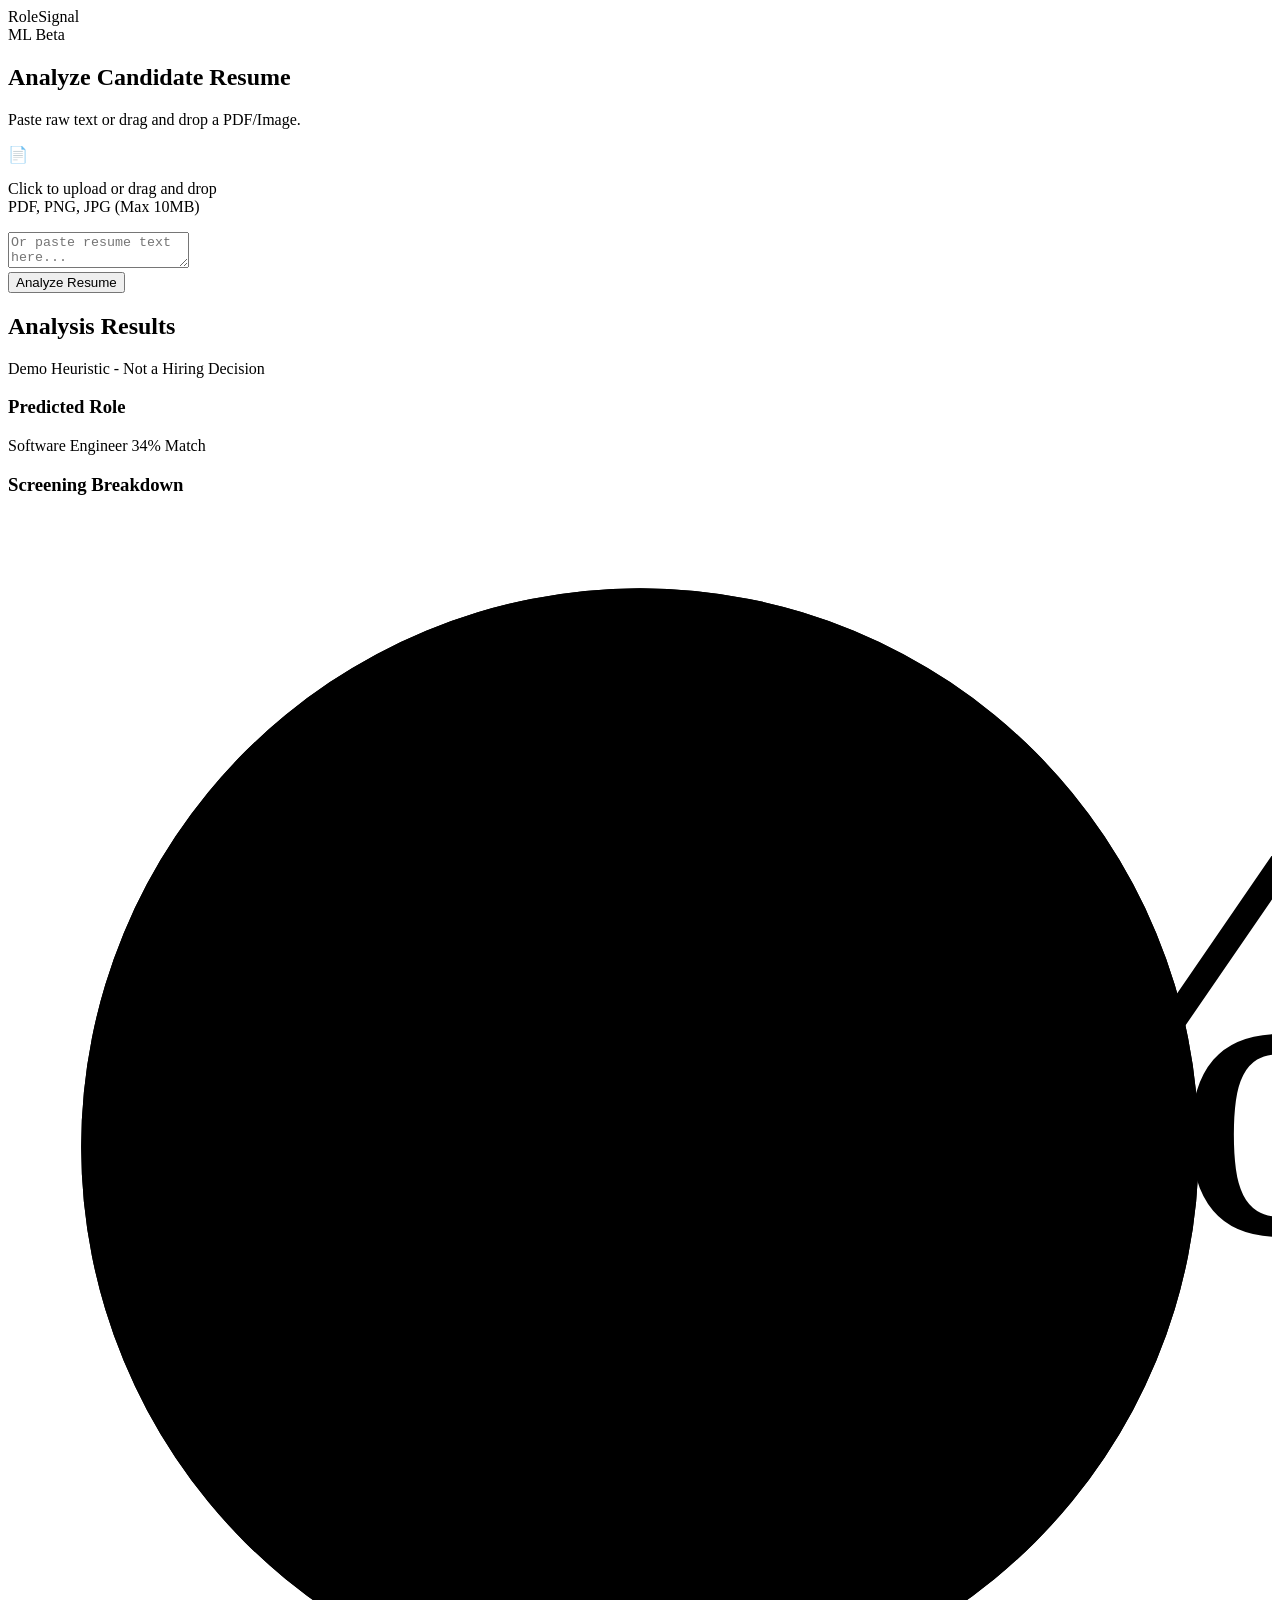
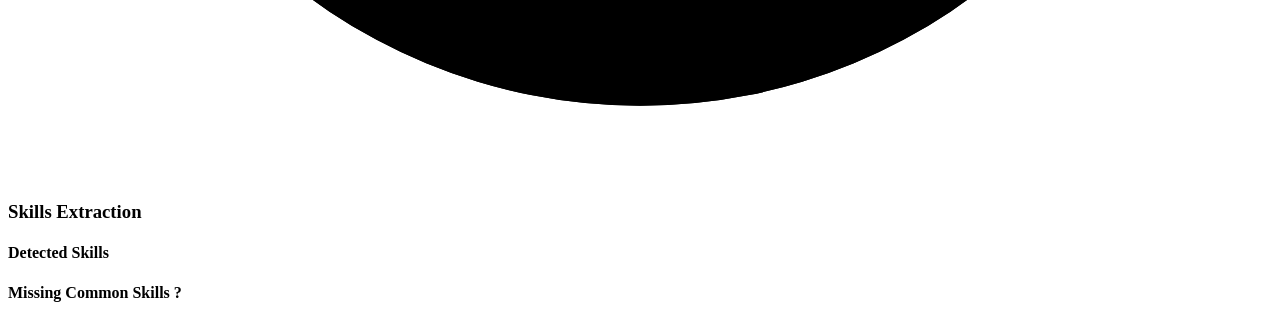
==== static/index.html @ 4556d4a0 "Add complete RoleSignal project" ====
<!DOCTYPE html>
<html lang="en">
<head>
    <meta charset="UTF-8">
    <meta name="viewport" content="width=device-width, initial-scale=1.0">
    <title>RoleSignal — ML Resume Screening</title>
    <link rel="stylesheet" href="/styles.css">
    <link href="https://fonts.googleapis.com/css2?family=Inter:wght@400;500;600;700&family=Outfit:wght@500;700&display=swap" rel="stylesheet">
</head>
<body>
    <div class="app-container">
        <header>
            <div class="logo">Role<span>Signal</span></div>
            <div class="badge">ML Beta</div>
        </header>

        <main>
            <div class="input-section">
                <h2>Analyze Candidate Resume</h2>
                <p class="subtitle">Paste raw text or drag and drop a PDF/Image.</p>
                
                <div class="upload-zone" id="uploadZone">
                    <input type="file" id="fileInput" accept=".pdf,.png,.jpg,.jpeg" hidden>
                    <div class="upload-icon">📄</div>
                    <p>Click to upload or drag and drop<br><span>PDF, PNG, JPG (Max 10MB)</span></p>
                </div>

                <div class="text-input-container">
                    <textarea id="resumeInput" placeholder="Or paste resume text here..."></textarea>
                </div>

                <button id="analyzeBtn" class="primary-btn">Analyze Resume</button>
                <div id="loader" class="loader hidden"></div>
                <div id="errorBox" class="error-box hidden"></div>
            </div>

            <div id="resultsSection" class="results-section hidden">
                <div class="result-header">
                    <h2>Analysis Results</h2>
                    <div class="disclaimer-badge">Demo Heuristic - Not a Hiring Decision</div>
                </div>

                <div class="results-grid">
                    <div class="card prediction-card">
                        <h3>Predicted Role</h3>
                        <div class="primary-prediction">
                            <span id="predictedRole" class="role-name">Software Engineer</span>
                            <span id="confidence" class="confidence-val">34% Match</span>
                        </div>
                        
                        <div class="top-predictions" id="topPredictionsList">
                            <!-- Injected by JS -->
                        </div>
                    </div>

                    <div class="card screening-card">
                        <h3>Screening Breakdown</h3>
                        <div class="score-circle">
                            <svg viewBox="0 0 36 36" class="circular-chart">
                              <path class="circle-bg" d="M18 2.0845 a 15.9155 15.9155 0 0 1 0 31.831 a 15.9155 15.9155 0 0 1 0 -31.831" />
                              <path class="circle" id="scoreCirclePath" stroke-dasharray="0, 100" d="M18 2.0845 a 15.9155 15.9155 0 0 1 0 31.831 a 15.9155 15.9155 0 0 1 0 -31.831" />
                              <text x="18" y="20.35" class="percentage" id="finalScorePct">0%</text>
                            </svg>
                        </div>
                        
                        <div class="breakdown-bars" id="breakdownBars">
                            <!-- Injected by JS -->
                        </div>
                    </div>

                    <div class="card skills-card full-width">
                        <h3>Skills Extraction</h3>
                        <div class="skills-group">
                            <h4>Detected Skills</h4>
                            <div class="badge-container" id="detectedSkills">
                                <!-- Injected by JS -->
                            </div>
                        </div>
                        
                        <div class="skills-group">
                            <h4>Missing Common Skills <span class="tooltip-icon" title="Skills commonly found in this role, but missing from text. Does not mean candidate lacks them.">?</span></h4>
                            <div class="badge-container missing" id="missingSkills">
                                <!-- Injected by JS -->
                            </div>
                        </div>
                    </div>
                </div>
            </div>
        </main>
    </div>
    
    <script src="/app.js"></script>
</body>
</html>
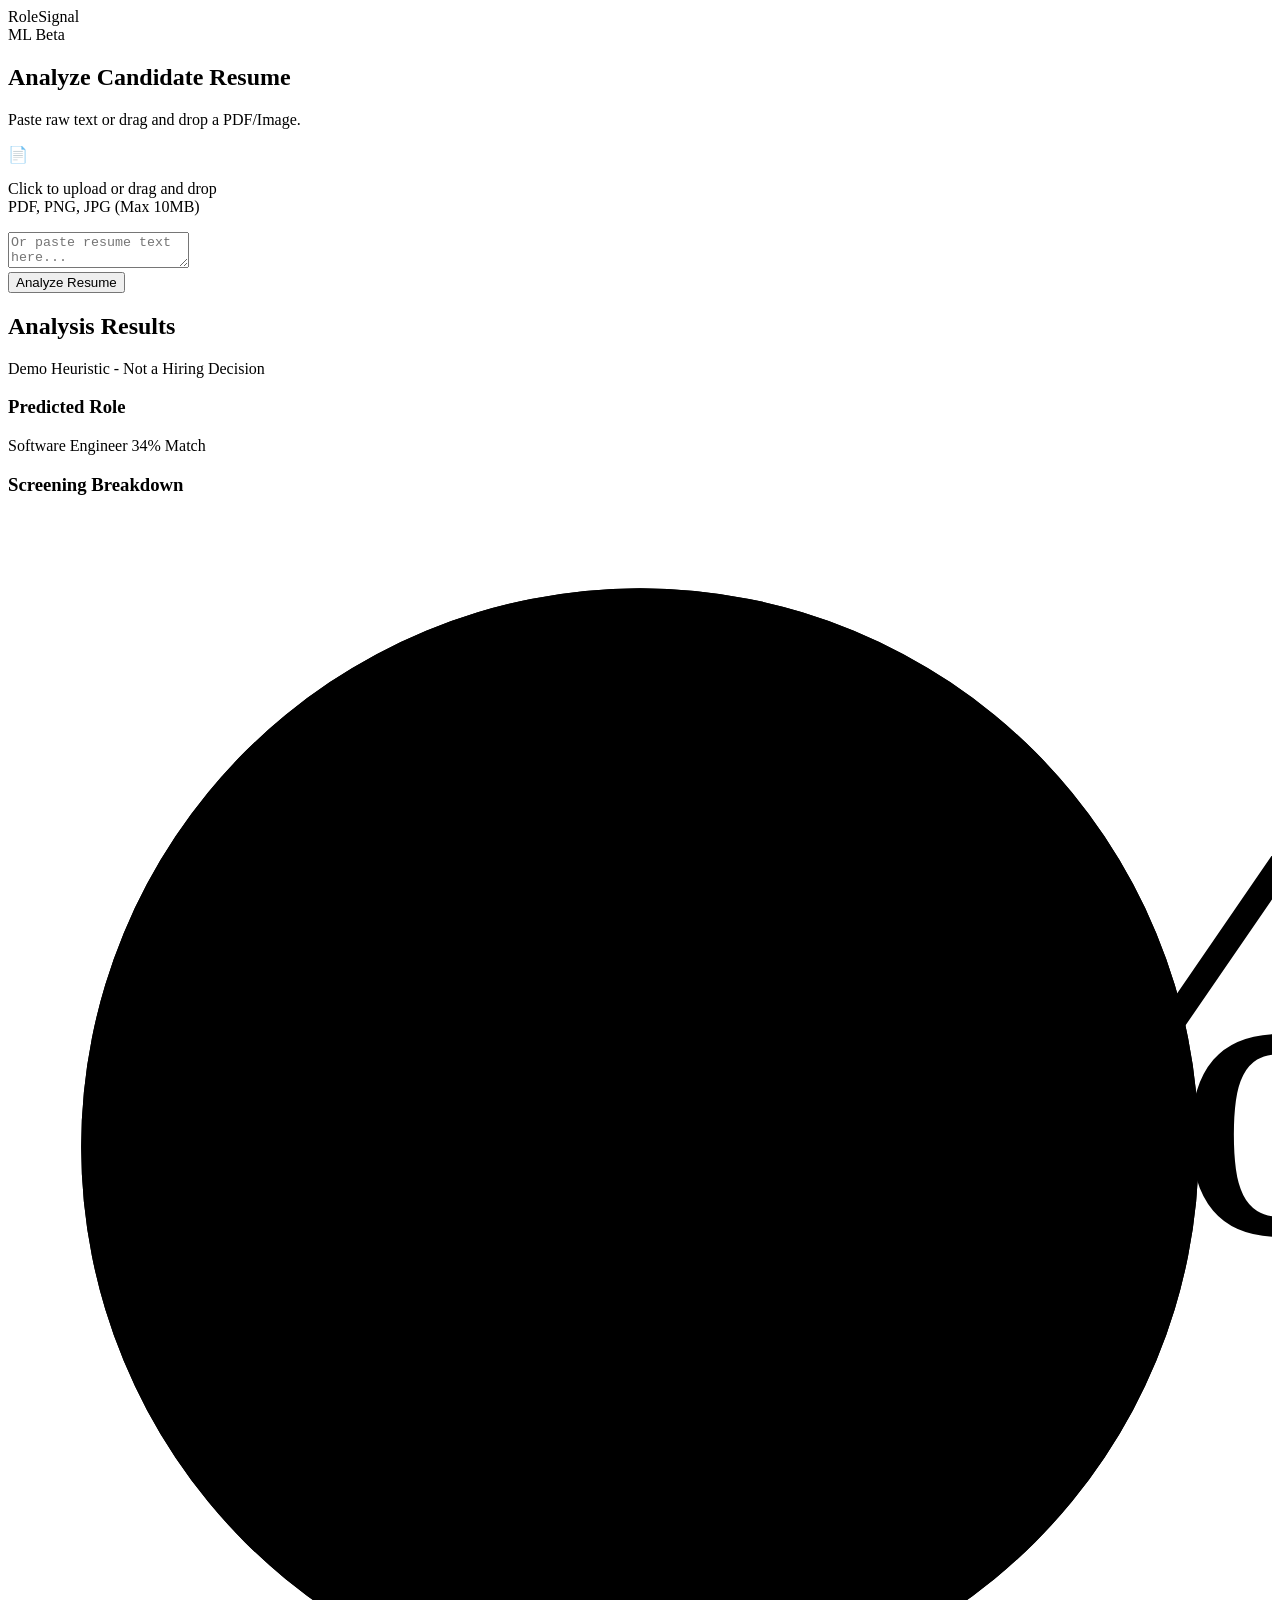
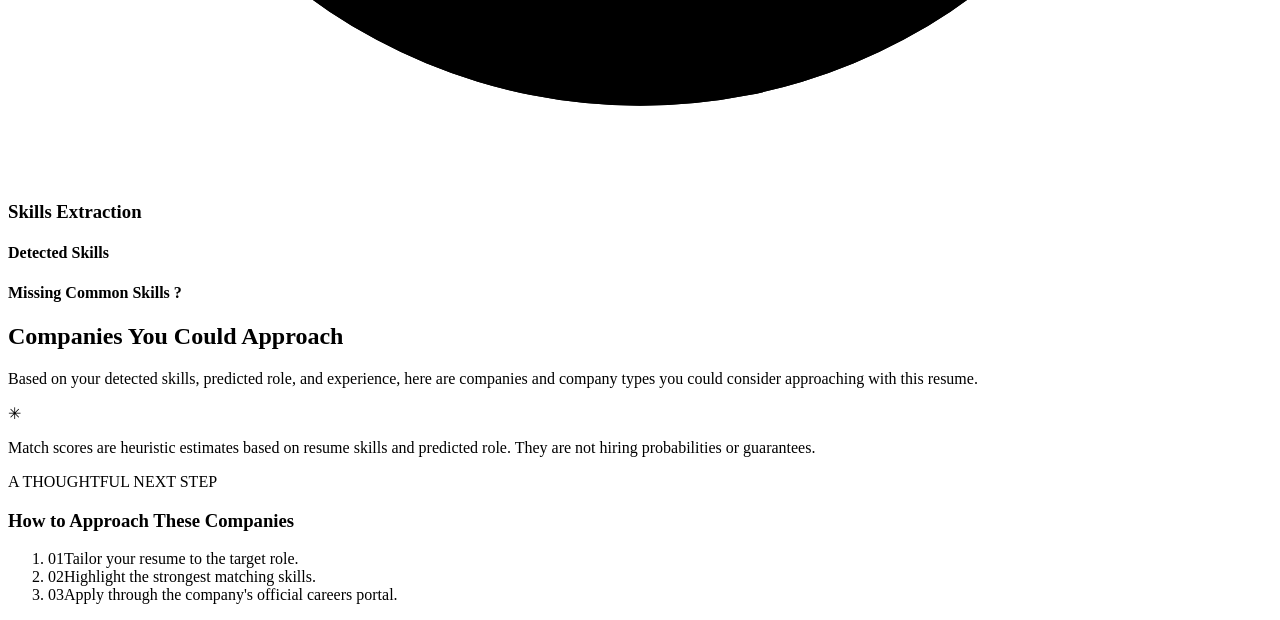
==== commit 2db372ba: "Update RoleSignal presentation and frontend" ====
--- a/static/index.html
+++ b/static/index.html
@@ -83,6 +83,29 @@
                                 <!-- Injected by JS -->
                             </div>
                         </div>
+
+                        <section class="companies-section hidden" id="companiesSection" aria-labelledby="companiesTitle">
+                            <div class="companies-heading">
+                                <div>
+                                    <h2 id="companiesTitle">Companies You Could Approach</h2>
+                                    <p>Based on your detected skills, predicted role, and experience, here are companies and company types you could consider approaching with this resume.</p>
+                                </div>
+                                <span class="companies-heading-mark" aria-hidden="true">✳</span>
+                            </div>
+                            <div class="companies-grid" id="companiesList"></div>
+                            <p class="companies-disclaimer">Match scores are heuristic estimates based on resume skills and predicted role. They are not hiring probabilities or guarantees.</p>
+                            <div class="approach-card">
+                                <div>
+                                    <span class="approach-eyebrow">A THOUGHTFUL NEXT STEP</span>
+                                    <h3>How to Approach These Companies</h3>
+                                </div>
+                                <ol class="approach-list">
+                                    <li><span>01</span>Tailor your resume to the target role.</li>
+                                    <li><span>02</span>Highlight the strongest matching skills.</li>
+                                    <li><span>03</span>Apply through the company's official careers portal.</li>
+                                </ol>
+                            </div>
+                        </section>
                     </div>
                 </div>
             </div>
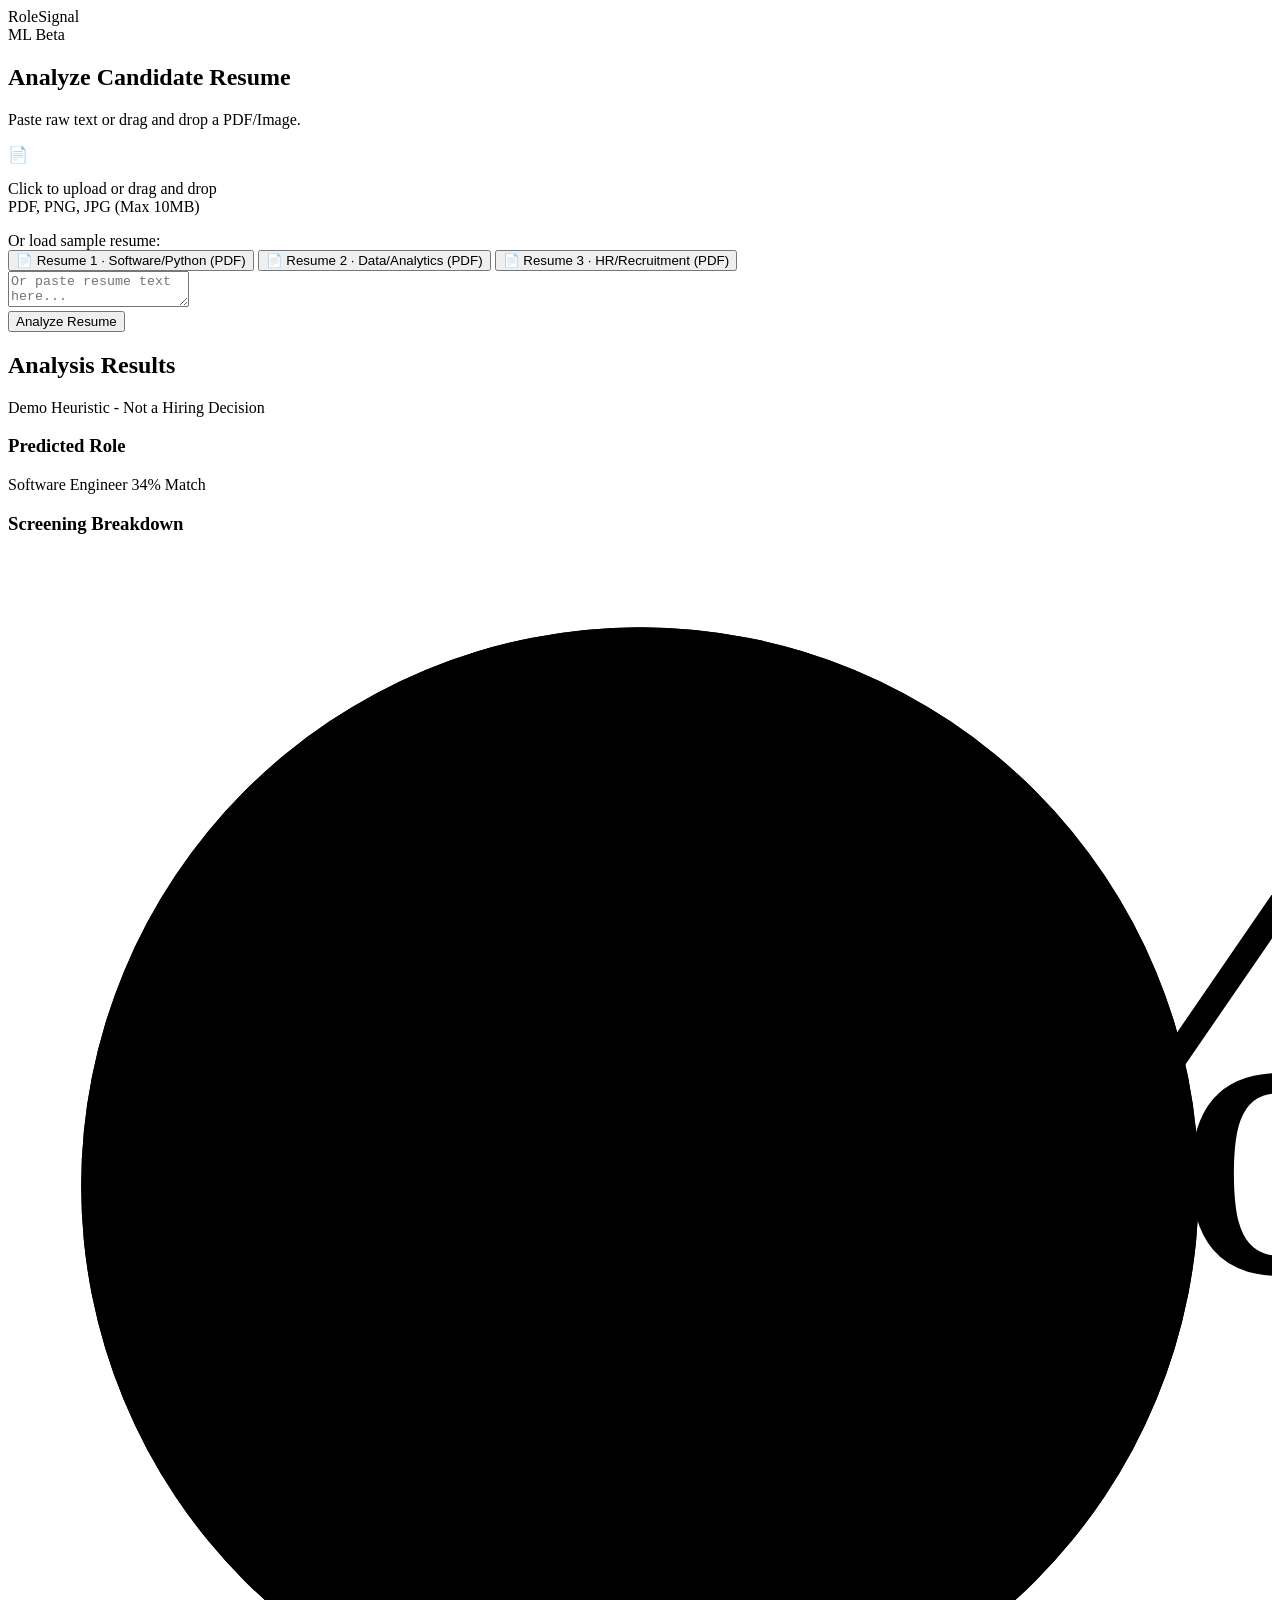
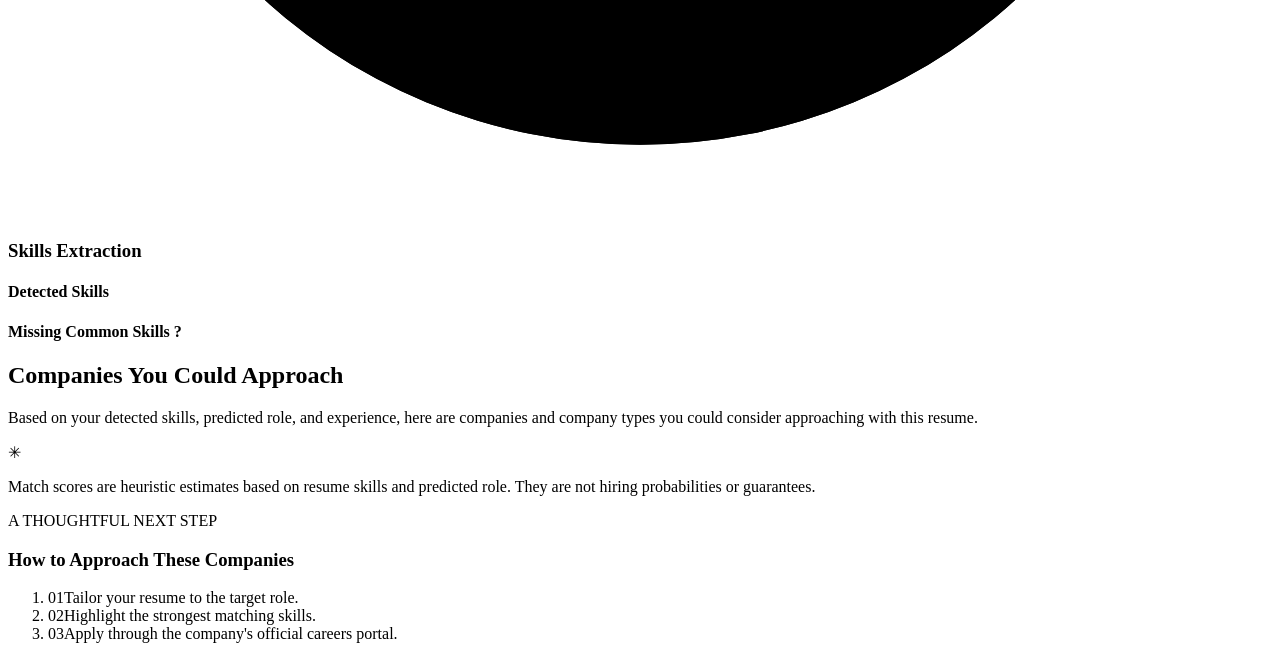
==== commit d341745e: "Add polished RoleSignal demo recording setup" ====
--- a/static/index.html
+++ b/static/index.html
@@ -23,6 +23,15 @@
                     <input type="file" id="fileInput" accept=".pdf,.png,.jpg,.jpeg" hidden>
                     <div class="upload-icon">📄</div>
                     <p>Click to upload or drag and drop<br><span>PDF, PNG, JPG (Max 10MB)</span></p>
+                </div>
+
+                <div class="sample-resumes-bar">
+                    <span class="sample-label">Or load sample resume:</span>
+                    <div class="sample-buttons">
+                        <button type="button" class="sample-btn" id="sampleBtn1" data-sample="/samples/Resume_Alex_Chen_Software_Engineer.pdf" data-name="Resume_Alex_Chen_Software_Engineer.pdf">📄 Resume 1 · Software/Python (PDF)</button>
+                        <button type="button" class="sample-btn" id="sampleBtn2" data-sample="/samples/Resume_Sarah_Patel_Data_Analyst.pdf" data-name="Resume_Sarah_Patel_Data_Analyst.pdf">📄 Resume 2 · Data/Analytics (PDF)</button>
+                        <button type="button" class="sample-btn" id="sampleBtn3" data-sample="/samples/Resume_Emily_Taylor_HR_Manager.pdf" data-name="Resume_Emily_Taylor_HR_Manager.pdf">📄 Resume 3 · HR/Recruitment (PDF)</button>
+                    </div>
                 </div>
 
                 <div class="text-input-container">
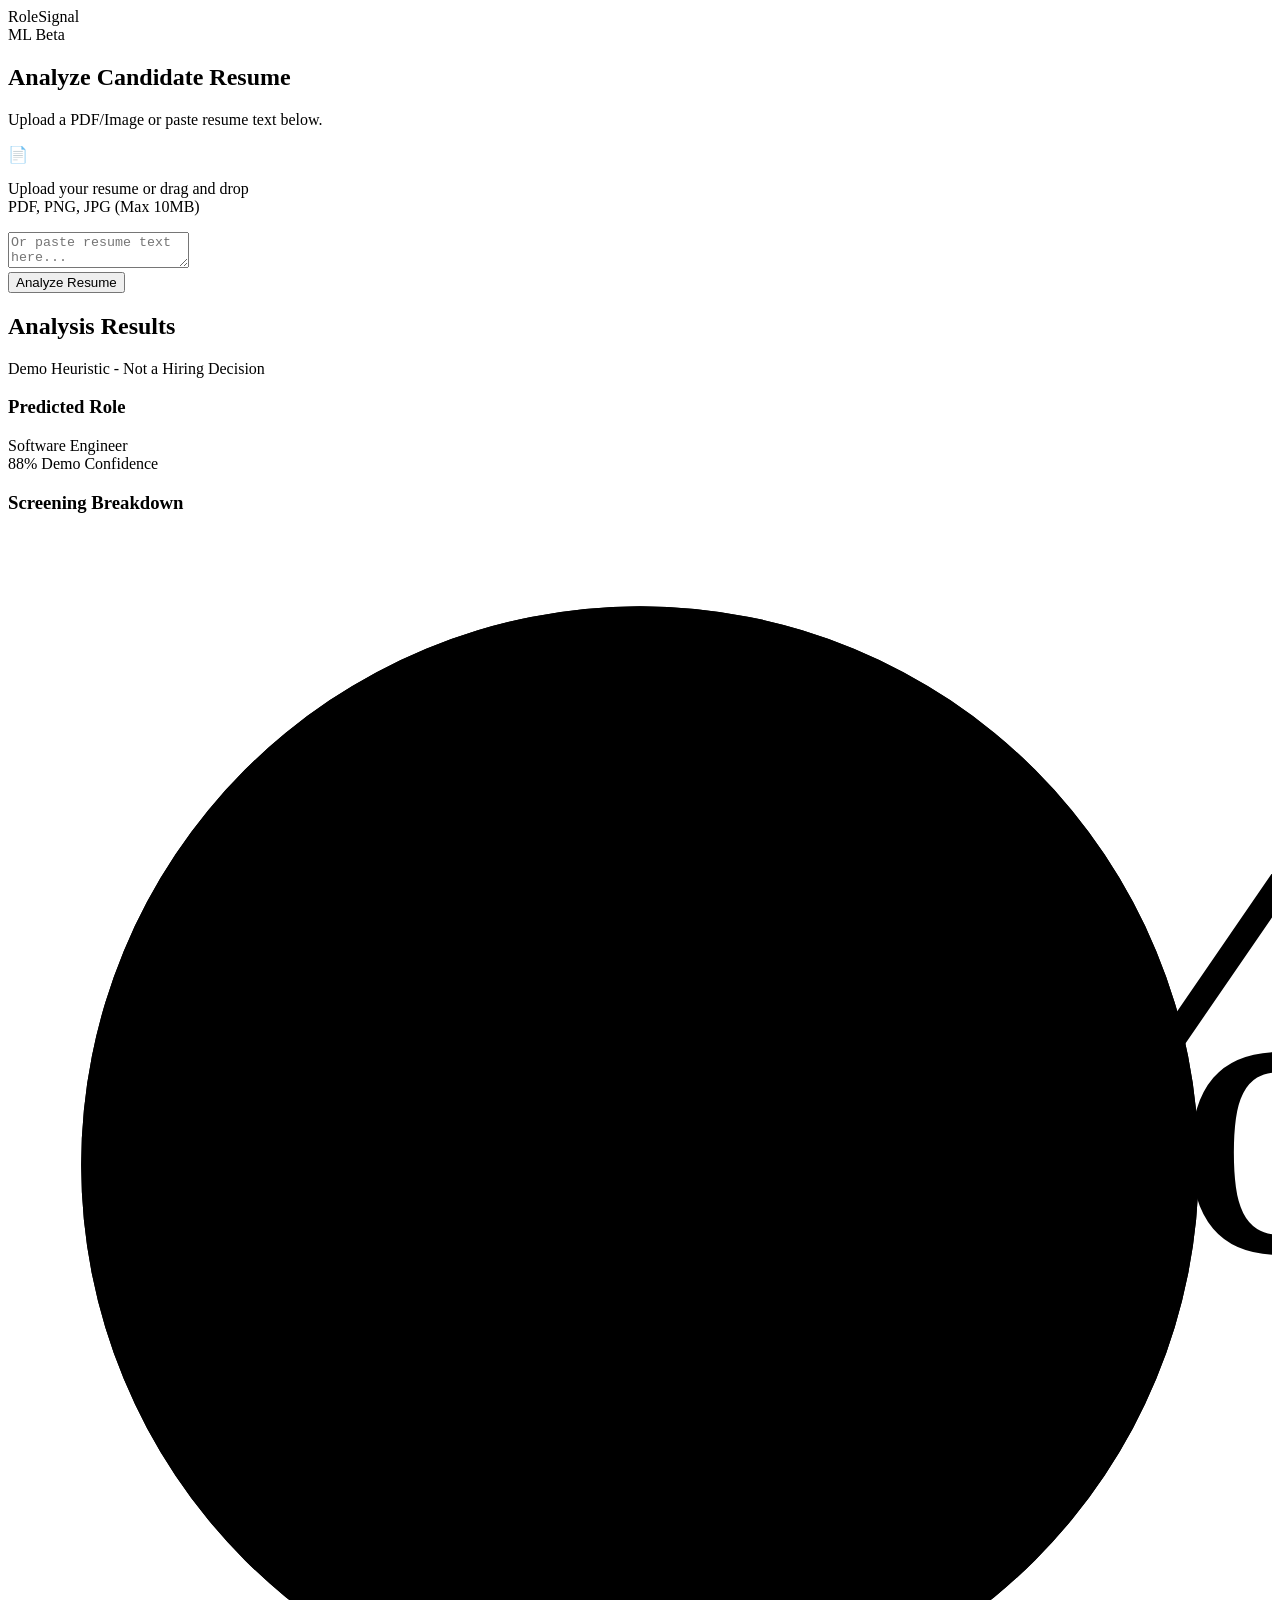
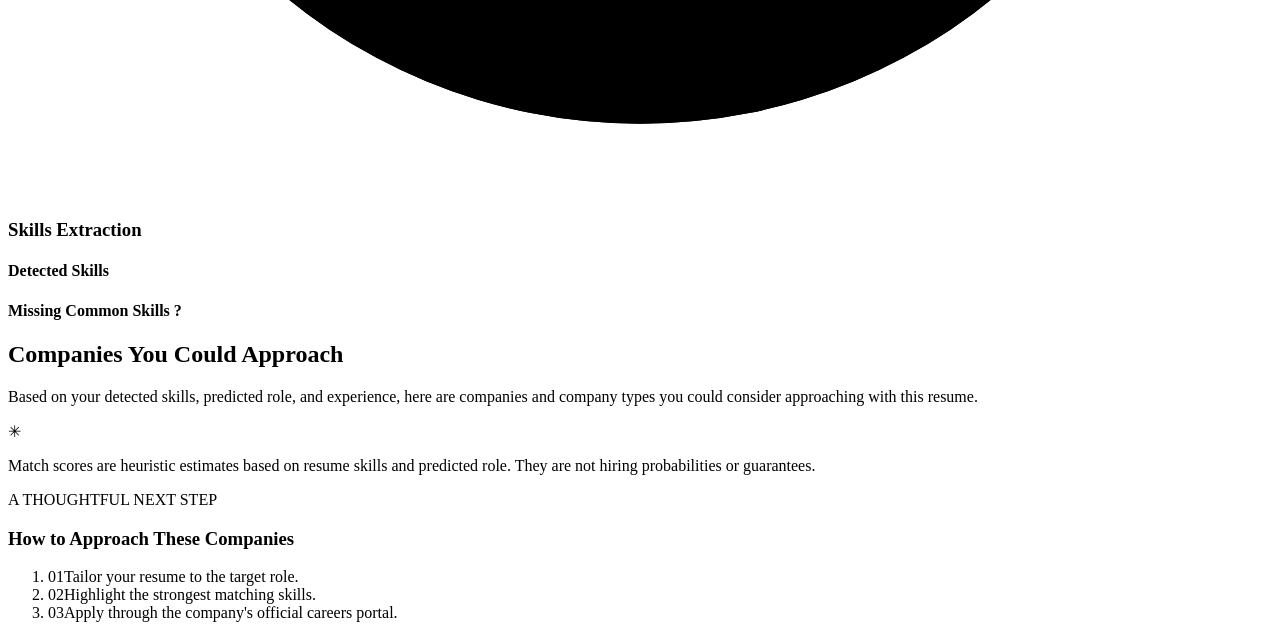
==== commit 95966bae: "Fix RoleSignal live demo backend connection" ====
--- a/static/index.html
+++ b/static/index.html
@@ -17,21 +17,12 @@
         <main>
             <div class="input-section">
                 <h2>Analyze Candidate Resume</h2>
-                <p class="subtitle">Paste raw text or drag and drop a PDF/Image.</p>
+                <p class="subtitle">Upload a PDF/Image or paste resume text below.</p>
                 
                 <div class="upload-zone" id="uploadZone">
                     <input type="file" id="fileInput" accept=".pdf,.png,.jpg,.jpeg" hidden>
                     <div class="upload-icon">📄</div>
-                    <p>Click to upload or drag and drop<br><span>PDF, PNG, JPG (Max 10MB)</span></p>
-                </div>
-
-                <div class="sample-resumes-bar">
-                    <span class="sample-label">Or load sample resume:</span>
-                    <div class="sample-buttons">
-                        <button type="button" class="sample-btn" id="sampleBtn1" data-sample="/samples/Resume_Alex_Chen_Software_Engineer.pdf" data-name="Resume_Alex_Chen_Software_Engineer.pdf">📄 Resume 1 · Software/Python (PDF)</button>
-                        <button type="button" class="sample-btn" id="sampleBtn2" data-sample="/samples/Resume_Sarah_Patel_Data_Analyst.pdf" data-name="Resume_Sarah_Patel_Data_Analyst.pdf">📄 Resume 2 · Data/Analytics (PDF)</button>
-                        <button type="button" class="sample-btn" id="sampleBtn3" data-sample="/samples/Resume_Emily_Taylor_HR_Manager.pdf" data-name="Resume_Emily_Taylor_HR_Manager.pdf">📄 Resume 3 · HR/Recruitment (PDF)</button>
-                    </div>
+                    <p>Upload your resume or drag and drop<br><span>PDF, PNG, JPG (Max 10MB)</span></p>
                 </div>
 
                 <div class="text-input-container">
@@ -54,7 +45,9 @@
                         <h3>Predicted Role</h3>
                         <div class="primary-prediction">
                             <span id="predictedRole" class="role-name">Software Engineer</span>
-                            <span id="confidence" class="confidence-val">34% Match</span>
+                            <div class="confidence-group">
+                                <span id="confidence" class="confidence-val">88% Demo Confidence</span>
+                            </div>
                         </div>
                         
                         <div class="top-predictions" id="topPredictionsList">
@@ -121,6 +114,7 @@
         </main>
     </div>
     
+    <script src="/demo-confidence.js"></script>
     <script src="/app.js"></script>
 </body>
 </html>
